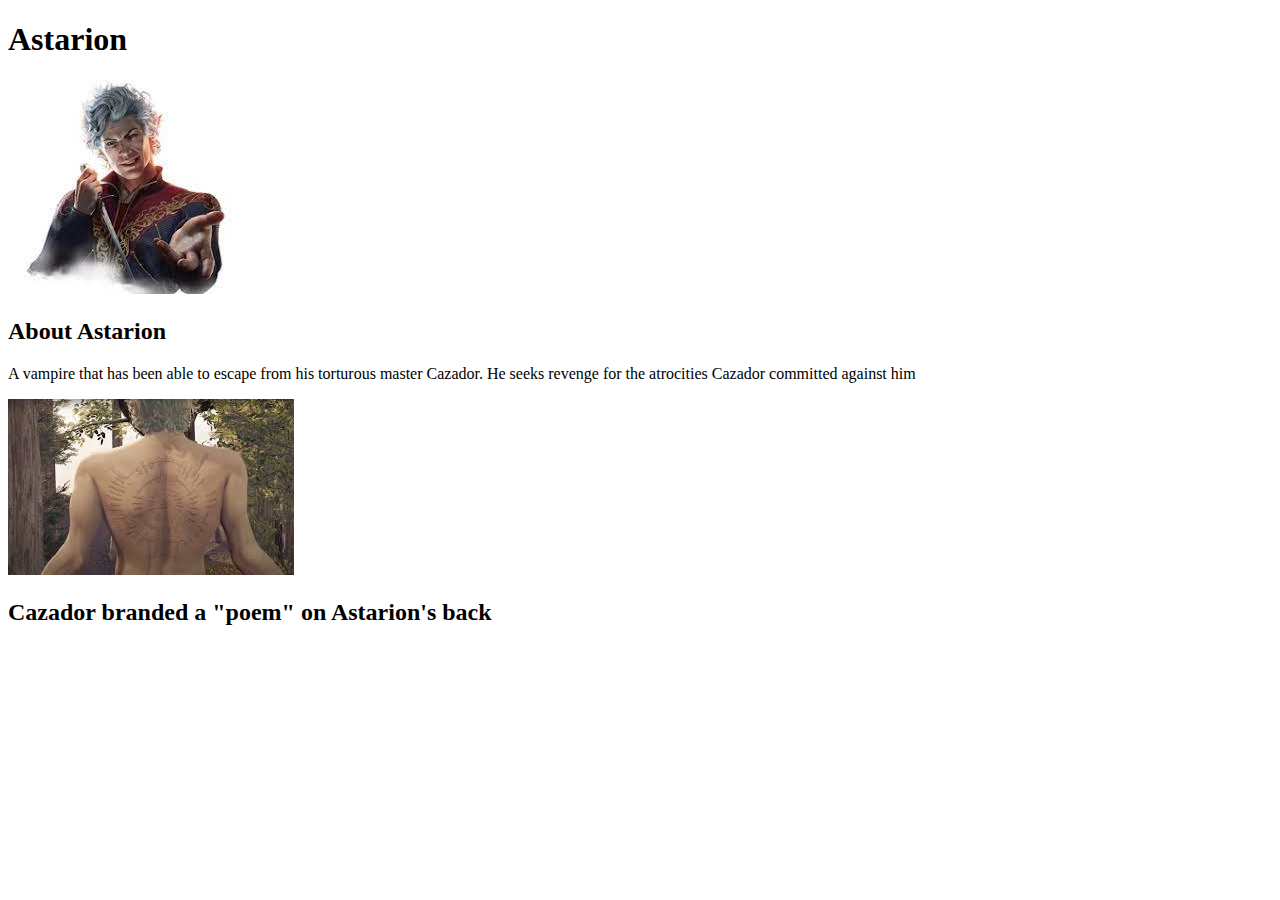
==== index.html @ 520ce904 "Astarion Basic layout" ====
<!DOCTYPE html>
<html>
<head>
	<title>Astarion</title>
</head>
<body>
	<!-- header element -->
	<header>
		<h1>Astarion</h1>
		<img src="img/astarion-avatar.jpeg">
	</header>

	<!-- Main Element -->
	<main>
		<h2>About Astarion</h2>
		<p>A vampire that has been able to escape from his torturous master Cazador. He seeks revenge for the atrocities Cazador committed against him </p>
		<img src="img/astarion-main.jpeg">
		<h2>Cazador branded a "poem" on Astarion's back</h2>
	</main>

</body>
</html>
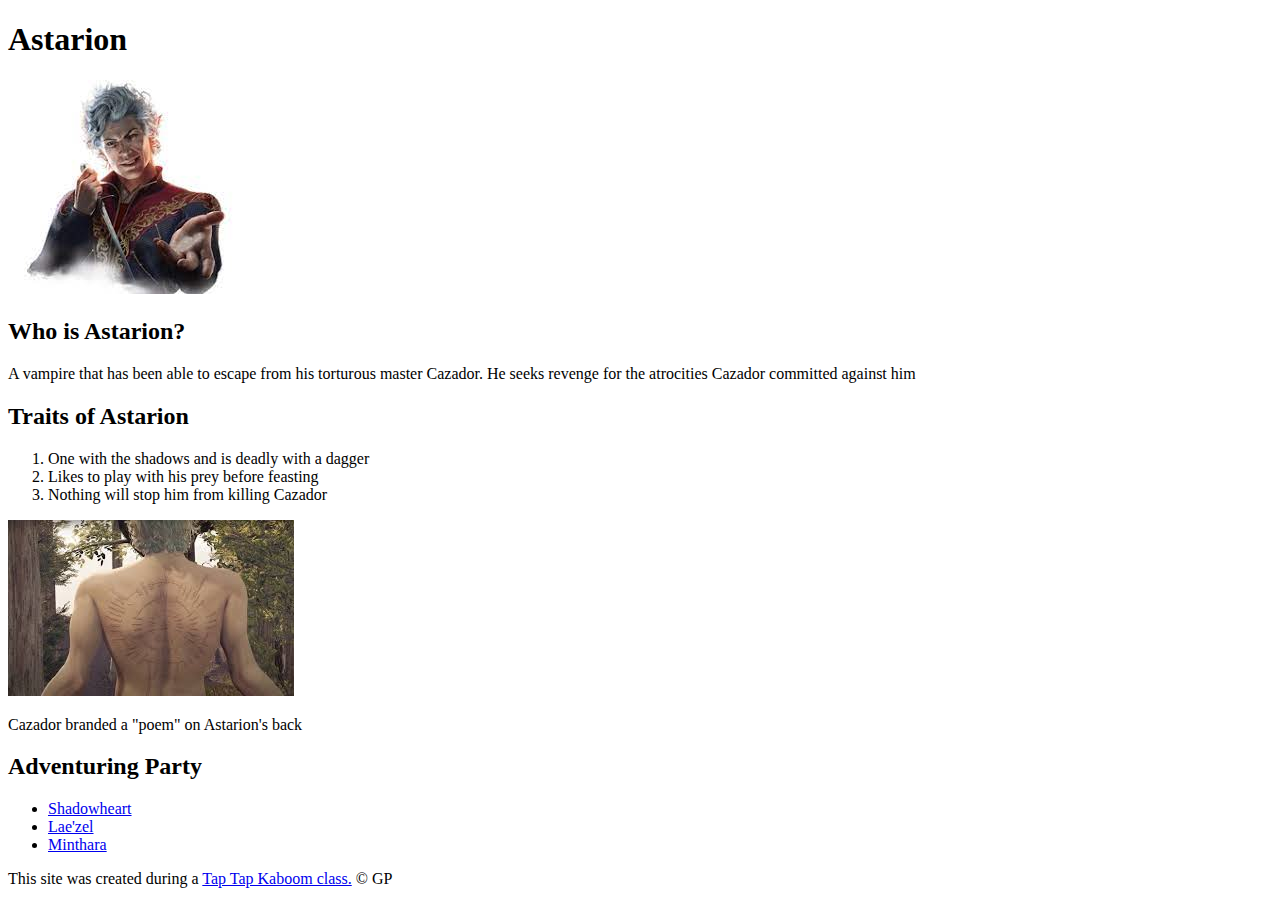
==== commit ca20b7b6: "Finished the layout need to add styles" ====
--- a/index.html
+++ b/index.html
@@ -12,11 +12,35 @@
 
 	<!-- Main Element -->
 	<main>
-		<h2>About Astarion</h2>
+
+		<!-- Into -->
+		<h2>Who is Astarion?</h2>
 		<p>A vampire that has been able to escape from his torturous master Cazador. He seeks revenge for the atrocities Cazador committed against him </p>
+		
+
+		<!-- Traits -->
+		<h2>Traits of Astarion</h2>
+		<ol>
+			<li>One with the shadows and is deadly with a dagger</li>
+			<li>Likes to play with his prey before feasting</li>
+			<li>Nothing will stop him from killing Cazador</li>
+		</ol>
 		<img src="img/astarion-main.jpeg">
-		<h2>Cazador branded a "poem" on Astarion's back</h2>
+		<p>Cazador branded a "poem" on Astarion's back</p>
+
+		<!-- Party -->
+		<h2>Adventuring Party</h2>
+		<ul>
+			<li><a target="_blank" href="https://baldursgate3.wiki.fextralife.com/Shadowheart">Shadowheart</a> </li>
+			<li><a target="_blank" href="https://baldursgate3.wiki.fextralife.com/Lae'zel">Lae'zel</a> </li>
+			<li><a target="_blank" href="https://baldursgate3.wiki.fextralife.com/Minthara">Minthara</a> </li>
+		</ul>
 	</main>
+
+	<!-- Footer -->
+	<footer>
+		<p>This site was created during a <a target="_blank" href="https://www.taptapkaboom.com/">Tap Tap Kaboom class.</a> &copy; GP</p>
+	</footer>
 
 </body>
 </html>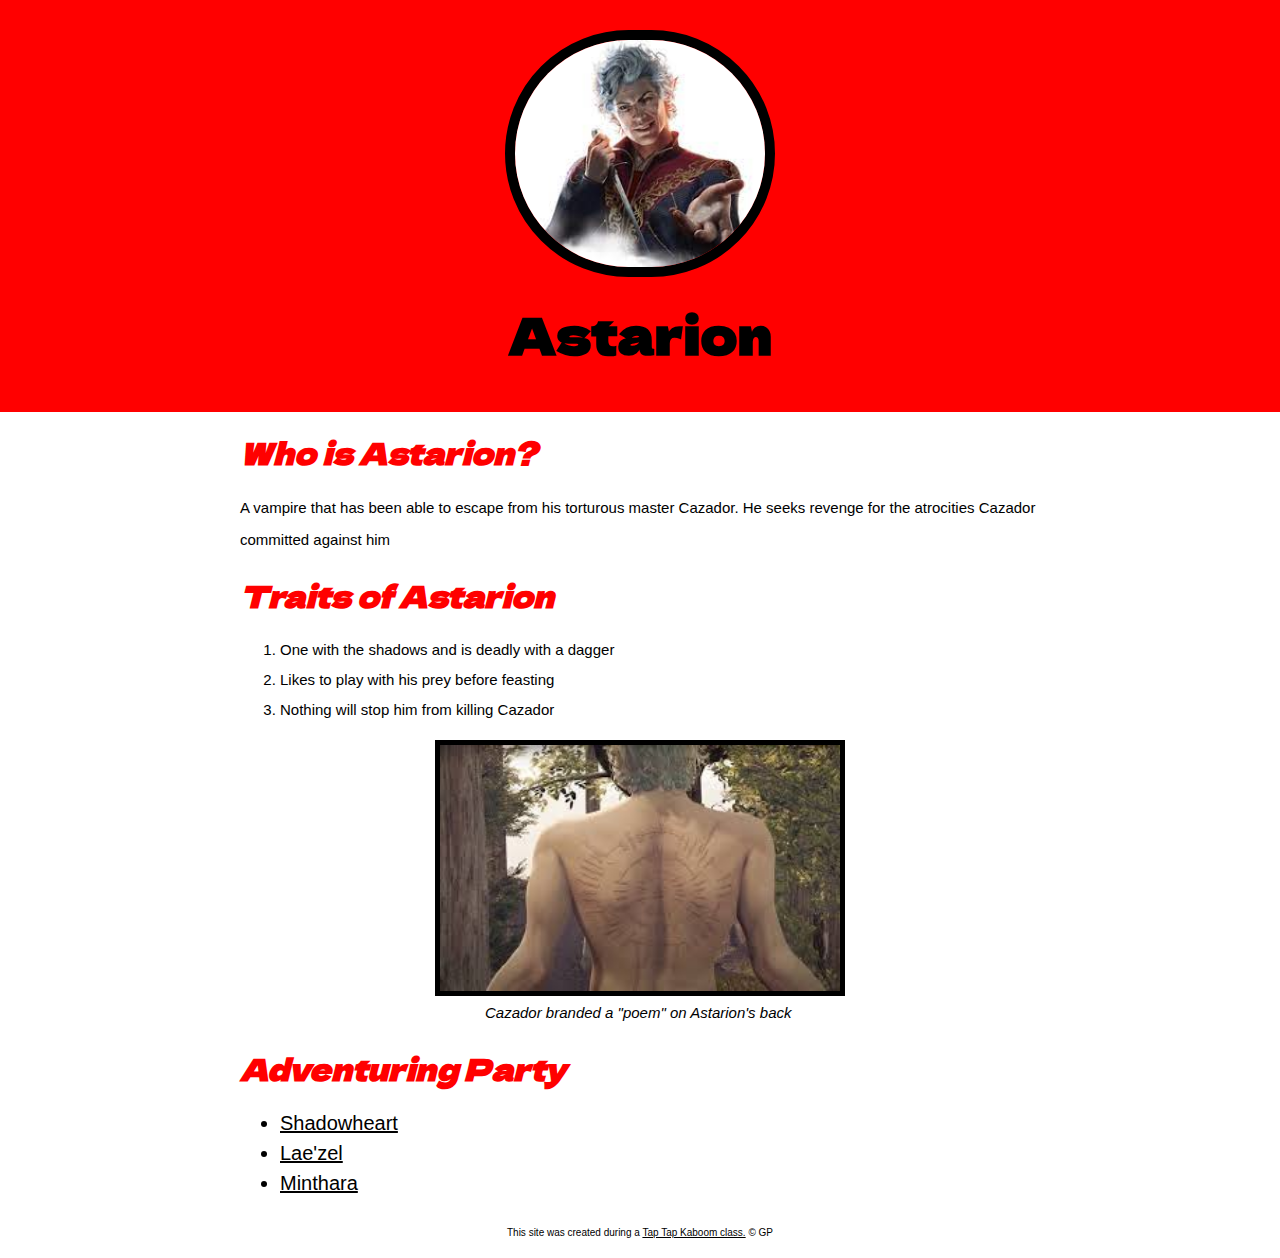
==== commit d81f8469: "added css style" ====
--- a/index.html
+++ b/index.html
@@ -2,12 +2,15 @@
 <html>
 <head>
 	<title>Astarion</title>
+	<link rel="icon" href="img/astarion-avatar.jpeg">
+	<link href="https://fonts.googleapis.com/css2?family=Dela+Gothic+One&display=swap" rel="stylesheet">
+	<link rel="stylesheet" type="text/css" href="css/astarion.css">
 </head>
 <body>
 	<!-- header element -->
 	<header>
+		<img src="img/astarion-avatar.jpeg">
 		<h1>Astarion</h1>
-		<img src="img/astarion-avatar.jpeg">
 	</header>
 
 	<!-- Main Element -->
@@ -15,7 +18,7 @@
 
 		<!-- Into -->
 		<h2>Who is Astarion?</h2>
-		<p>A vampire that has been able to escape from his torturous master Cazador. He seeks revenge for the atrocities Cazador committed against him </p>
+		<p1>A vampire that has been able to escape from his torturous master Cazador. He seeks revenge for the atrocities Cazador committed against him </p1>
 		
 
 		<!-- Traits -->
@@ -25,8 +28,8 @@
 			<li>Likes to play with his prey before feasting</li>
 			<li>Nothing will stop him from killing Cazador</li>
 		</ol>
-		<img src="img/astarion-main.jpeg">
-		<p>Cazador branded a "poem" on Astarion's back</p>
+		<img src="img/astarion-main.jpeg" class="center">
+		<p2>Cazador branded a "poem" on Astarion's back</p2>
 
 		<!-- Party -->
 		<h2>Adventuring Party</h2>
--- a/css/astarion.css
+++ b/css/astarion.css
@@ -0,0 +1,84 @@
+body{
+	margin: 0;
+	font-family: helvetica, arial, sans-serif;
+	font-size: 20px;
+	line-height: 30px;
+}
+
+header{
+	background-color: red;
+	text-align: center;
+	padding-top: 30px;
+	padding-bottom: 30px;
+}
+
+h1, h2 {
+	font-family: 'Dela Gothic One', cursive;
+}
+
+header h1{
+	color: black;
+	font-size: 50px;
+}
+
+header img{
+	border-radius: 250px;
+	width: 250px;
+	border: 10px solid black;
+}
+
+main{
+
+	max-width: 800px;
+	margin: 0 auto;
+	padding: 0 20px;
+}
+
+main img{
+	
+	border: 5px solid black;
+	max-width: 100%;
+}
+
+main p1{
+	font-size: 15px;
+}
+
+main ol{
+	font-size: 15px;
+}
+
+p2{
+	margin: 245px;
+	font-size: 15px;
+	font-style: italic;
+	
+}
+
+h2{
+	font-size: 30px;
+	color: red;
+	font-style: italic;
+
+}
+
+footer{
+	text-align: center;
+	font-size: 10px;
+	font-family: Helvetica, ariel, sans-serif;
+	color: black;
+}
+
+.center {
+  display: block;
+  margin-left: auto;
+  margin-right: auto;
+  width: 50%;
+}
+
+a{
+	color: black;
+}
+a:hover{
+	color: red;
+}